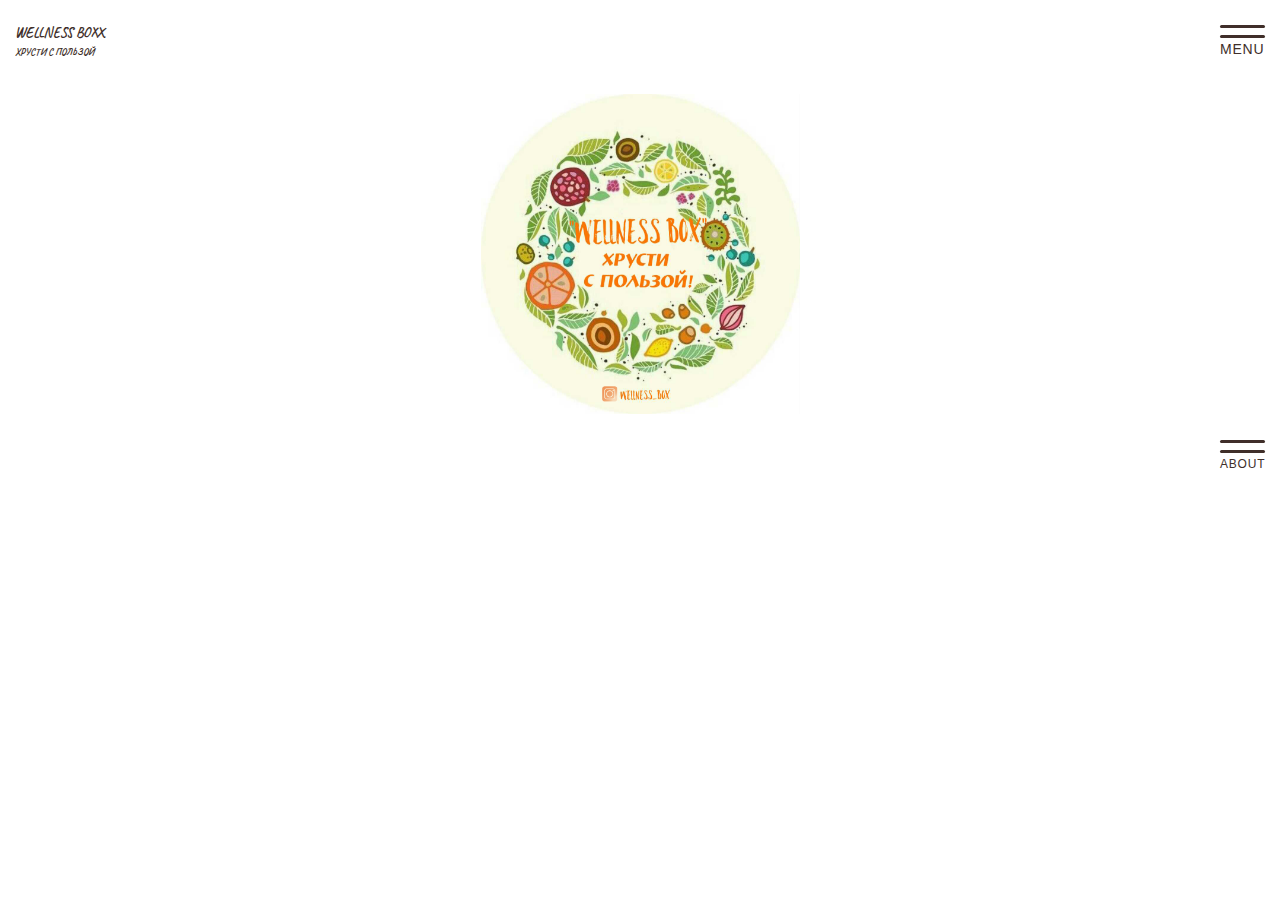
==== index.html @ ea463789 "first commit" ====
<!DOCTYPE html>
<html lang="ru">
<head>
	<meta charset="UTF-8">
	<meta name="viewport" content="width=device-width, initial-scale=1">
	<title>Wellness boxx</title>
	<link rel="stylesheet" href="css/normalize.css">
	<link rel="stylesheet" href="css/style.css">
</head>
<body>
	<div class="wrapper">
		<header class="page-header">
				<h1 class="title">Wellness Boxx</h1>
				<span class="slogan">Хрусти с пользой</span>
				<div class="menu-btn" id="menu-btn">
                  <span class="icon"></span>
                  <span class="text">menu</span>
                </div>
		</header>
		<main>
			<div class="main-logo"></div>
		</main>
		<footer class="footer">
			<a href="https://instagram.com/wellness_boxx?utm_source=ig_pro.." class="icon-instagram"></a>
			<div class="menu-footer" id="menu-footer">
                  <span class="text">about</span>
                </div>
		</footer>
	</div>

	
    <script src="js/jquery-3.3.1.min.js"></script>
	<script src="js/script.js"></script>
</body>
</html>
---- css/style.css ----
@font-face {
    font-family: 'Caveat';
    src: local('Caveat Bold'), local('Caveat-Bold'),
        url('../fonts/Caveat-Bold.woff2') format('woff2'),
        url('../fonts/Caveat-Bold.woff') format('woff');
    font-weight: bold;
    font-style: normal;
}

@font-face {
    font-family: 'Open Sans Condensed';
    src: local('Open Sans Condensed Light'), local('OpenSansCondensed-Light'),
        url('../fonts/OpenSansCondensed-Light.woff2') format('woff2'),
        url('../fonts/OpenSansCondensed-Light.woff') format('woff');
    font-weight: 300;
    font-style: normal;
}

@font-face {
    font-family: 'Caveat';
    src: local('Caveat Regular'), local('Caveat-Regular'),
        url('../fonts/Caveat-Regular.woff2') format('woff2'),
        url('../fonts/Caveat-Regular.woff') format('woff');
    font-weight: normal;
    font-style: normal;
}
* {
    box-sizing: border-box;
}
 body {
	font-family: 'Caveat', cursive;
    font-style: normal;
    background-color: #fff;
    margin: auto;
    display: block;
}
img {
    max-width: 100%;
    height: auto;
}
.wrapper{
    min-width: 320px; 
}
.page-header {
    margin-bottom: 35px;
}
.title {
    font-family: 'Caveat', cursive;
    font-size: 14px;
    text-transform: uppercase;
    color: #402f2a;
    margin: 25px 0 0 15px;
}
.slogan {
    font-family: 'Caveat', cursive;
    font-weight: bold;
    text-transform: uppercase;
    font-size: 10px;
    color: #402f2a;
    margin-left: 15px;
}
#menu-btn {
  display: block;
  position: absolute;
  right: 15px;
  top: 25px;
  width: 45px;
  height: 50px;
}
#menu-footer {
    display: block;
    position: absolute;
    right: 15px;
    top: 440px;
    width: 45px;
    height: 50px;
}
#menu-btn:before, #menu-btn:after, #menu-footer:before, #menu-footer:after {
  content: '';
  width: 100%;
  height: 3px;
  background-color: #402f2a;
  display: block;
  position: absolute;
  border-radius: 20px;
}
#menu-btn:before, #menu-footer:before {
  transform-origin: left center;
}
#menu-btn:after, #menu-footer:after {
  right: 0;
  top: 10px;
  transform-origin: right center;
}
#menu-btn .text  {
  color: #402f2a;
  font-family: 'Caveat Regular', sans-serif;
  display: block;
  position: absolute;
  bottom: 18px;
  font-size: 14px;
  letter-spacing: 0.8px;
  text-transform: uppercase;
}
#menu-footer .text {
    color: #402f2a;
  font-family: 'Caveat Regular', sans-serif;
  display: block;
  position: absolute;
  bottom: 18px;
  font-size: 12px;
  letter-spacing: 0.8px;
  text-transform: uppercase;
}
#menu-btn:hover, #menu-footer:hover {
  cursor: pointer;
}
#menu-btn.open:before, #menu-footer.open:before {
          animation: topBar_open 1s ease-in-out;
          animation-fill-mode: forwards;
}
#menu-btn.open:after, #menu-footer.open:after {
          animation: bottomBar_open 1s ease-in-out;
          animation-fill-mode: forwards;
}
#menu-btn.open .text, #menu-footer.open .text {
          animation: menuLabel_open 1s ease-in;
          animation-fill-mode: forwards;
}
#menu-btn.close:before, #menu-footer.close:before {
          animation: topBar_close 1s ease-in-out;
          /*animation-fill-mode: forwards;*/
}
#menu-btn.close:after, #menu-footer.close:after {
          animation: bottomBar_close 1s ease-in-out;
          /*animation-fill-mode: forwards;*/
}
#menu-btn.close .text, #menu-footer.close .text {
          animation: menuLabel_close 1s ease-in;
          animation-fill-mode: forwards;
}
.main-logo {
    background-image: url(../img/wellness_boxx.png);
    background-repeat: no-repeat;
    background-position: center;
    height: 320px;
    width: 320px;
    background-size: contain;
    margin: 0 auto;
}
.icon-instagram {
    background-image: url(../img/icon-instagram.png);
    display: inline-block;
    width: 40px;
    height: 40px;
    background-size: cover; 
    margin-left: 15px;  
}
.footer {
margin-top: 30px;
}


@keyframes topBar_open {
  0% {
    transform: translateY(0px) rotate(0deg);
    width: 60px;
  }
  10% {
    transform: translateY(-8px) rotate(0deg);
    width: 60px;
  }
  50% {
    transform: translateY(25px) rotate(45deg);
    width: 84px;
  }
  75% {
    transform: translateY(12px) rotate(45deg);
    width: 84px;
  }
  100% {
    transform: translateY(17px) rotate(45deg);
    width: 84px;
  }
}
@keyframes bottomBar_open {
  0% {
    transform: translateY(0px) rotate(0deg);
    width: 60px;
  }
  10% {
    transform: translateY(-8px) rotate(0deg);
    width: 60px;
  }
  60% {
    transform: translateY(0px) rotate(-45deg);
    width: 84px;
  }
  75% {
    transform: translateY(-10px) rotate(-45deg);
    width: 84px;
  }
  100% {
    transform: translateY(-8px) rotate(-45deg);
    width: 84px;
  }
}

@keyframes menuLabel_open {
  0% {
    transform: translateY(0px);
    opacity: 1;
  }
  25% {
    transform: translateY(-18px);
  }
  45% {
    transform: translateY(44px);
    opacity: 1;
  }
  48% {
    transform: translateY(50px);
    opacity: 0;
  }
  100% {
    transform: translateY(30px);
    opacity: 0;
  }
}

@keyframes topBar_close {
  0% {
    transform: translateY(17px) rotate(45deg);
    width: 84px;
  }
  35% {
    transform: translateY(-8px) rotate(-4deg);
    width: 60px;
  }
  53% {
    transform: translateY(10px) rotate(3deg);
    width: 60px;
  }
  70% {
    transform: translateY(-6px) rotate(0deg);
    width: 60px;
  }
  100% {
    transform: translateY(-2px) rotate(0deg);
    width: 60px;
  }
}

@keyframes bottomBar_close {
  0% {
    transform: translateY(-8px) rotate(-45deg);
    width: 84px;
  }
  35% {
    transform: translateY(-18px) rotate(6deg);
    width: 60px;
  }
  53% {
    transform: translateY(0px) rotate(-3deg);
    width: 60px;
  }
  68% {
    transform: translateY(-7px) rotate(0deg);
    width: 60px;
  }
  100% {
    transform: translateY(0px) rotate(0deg);
    width: 60px;
  }
}
/
@keyframes menuLabel_close {
  0% {
    transform: translateY(30px);
    opacity: 0;
  }
  5% {
    transform: translateY(25px);
    opacity: 1;
  }
  25% {
    transform: translateY(-30px);
    opacity: 1;
  }
  37% {
    transform: translateY(-22px);
    opacity: 1;
  }
  45% {
    transform: translateY(-22px);
    opacity: 1;
  }
  58% {
    transform: translateY(8px) rotate(-10deg);
    opacity: 1;
  }
  83% {
    transform: translateY(-6px) rotate(0deg);
    opacity: 1;
  }
  100% {
    transform: translateY(0px);
    opacity: 1;
  }
}
@media (min-width: 1280px) {
    .wrapper {
        max-width: 1280px;
        margin: auto;
        padding: 0;
    }
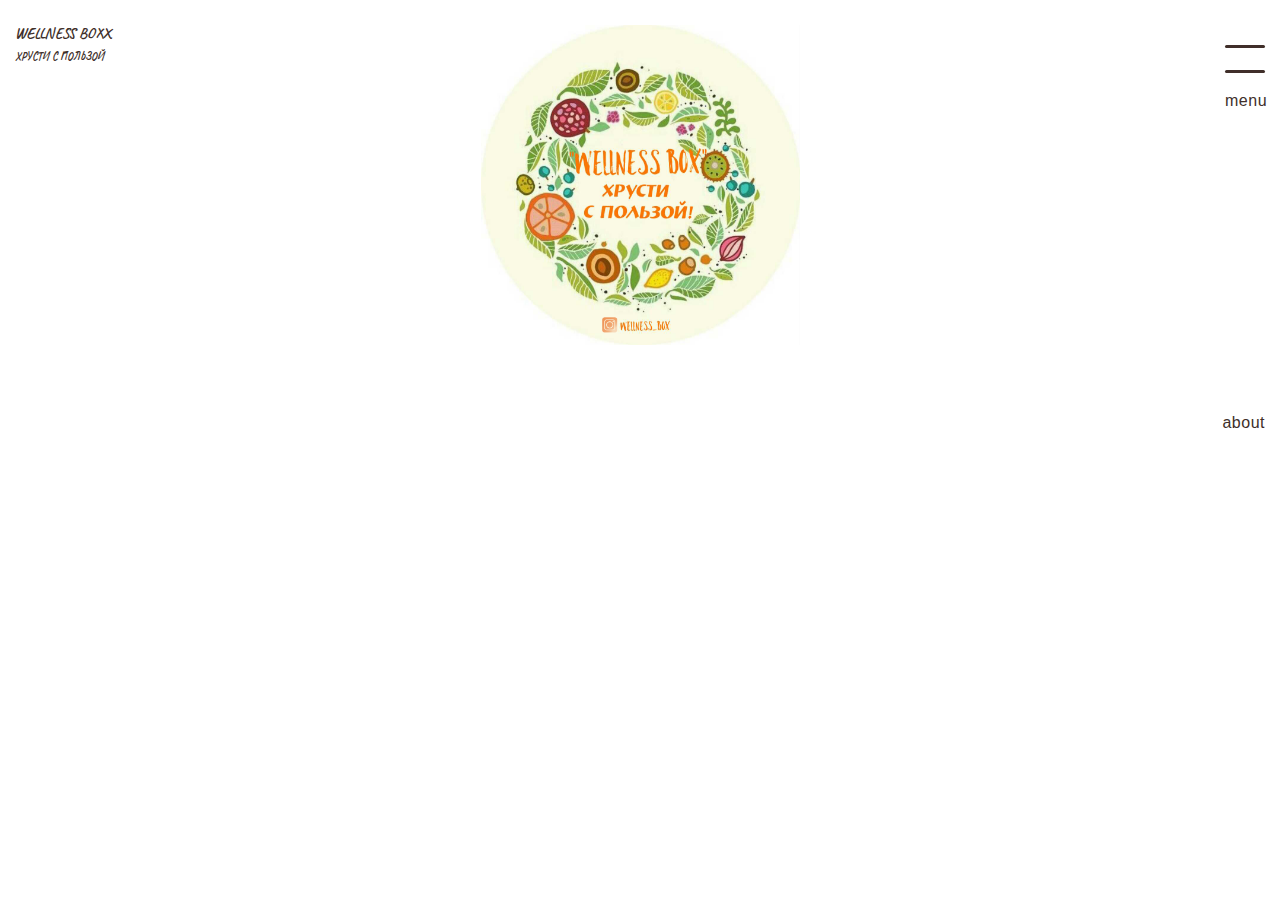
==== commit 21bd2c1f: "z index. появился крестик от бургера" ====
--- a/index.html
+++ b/index.html
@@ -5,17 +5,45 @@
 	<meta name="viewport" content="width=device-width, initial-scale=1">
 	<title>Wellness boxx</title>
 	<link rel="stylesheet" href="css/normalize.css">
+	<link rel="stylesheet" href="css/burger.css">
 	<link rel="stylesheet" href="css/style.css">
 </head>
 <body>
 	<div class="wrapper">
 		<header class="page-header">
+
+
+			<div class="header-menu">
 				<h1 class="title">Wellness Boxx</h1>
 				<span class="slogan">Хрусти с пользой</span>
+
 				<div class="menu-btn" id="menu-btn">
                   <span class="icon"></span>
                   <span class="text">menu</span>
                 </div>
+			</div>
+				
+
+
+
+
+                <div class="burger">
+				  <ul class="burger-menu-list" id="burger-menu-list">
+					<li <!-- class="burger-menu-item" -->><a class="burger-menu-link" href="#"><img width="100px" src="img/apple.png" alt="Фотография яблока">Яблоко</a>
+					</li>
+					<li class="burger-menu-item"><a class="burger-menu-link" href="#"><img width="90px" src="img/orange.png" alt="Фотография апельсина">Апельсин</a>
+					</li>
+					<li class="burger-menu-item"><a class="burger-menu-link" href="#"><img width="80px" src="img/pear.png" alt="Фотография груши">Груша</a>
+					</li>
+					<li class="burger-menu-item"><a class="burger-menu-link" href="#"><img width="85px" src="img/watermelon.png" alt="Фотография арбуза">Арбуз</a>
+					</li>
+				</ul>
+			</div>
+
+
+
+
+
 		</header>
 		<main>
 			<div class="main-logo"></div>
@@ -23,13 +51,15 @@
 		<footer class="footer">
 			<a href="https://instagram.com/wellness_boxx?utm_source=ig_pro.." class="icon-instagram"></a>
 			<div class="menu-footer" id="menu-footer">
-                  <span class="text">about</span>
+				<a href="about.html" class="link-footer"><span class="text-footer">about</span></a>
+                  
                 </div>
 		</footer>
 	</div>
 
 	
     <script src="js/jquery-3.3.1.min.js"></script>
+    <script src="js/burger.js"></script>
 	<script src="js/script.js"></script>
 </body>
 </html>--- a/css/burger.css
+++ b/css/burger.css
@@ -0,0 +1,436 @@
+@-webkit-keyframes topBar_open {
+  0% {
+    -webkit-transform: translateY(0px) rotate(0deg);
+            transform: translateY(0px) rotate(0deg);
+    width: 40px;
+  }
+  10% {
+    -webkit-transform: translateY(-8px) rotate(0deg);
+            transform: translateY(-8px) rotate(0deg);
+    width: 40px;
+  }
+  50% {
+    -webkit-transform: translateY(25px) rotate(45deg);
+            transform: translateY(25px) rotate(45deg);
+    width: 56px;
+  }
+  75% {
+    -webkit-transform: translateY(12px) rotate(45deg);
+            transform: translateY(12px) rotate(45deg);
+    width: 56px;
+  }
+  100% {
+    -webkit-transform: translateY(17px) rotate(45deg);
+            transform: translateY(17px) rotate(45deg);
+    width: 56px;
+  }
+}
+@keyframes topBar_open {
+  0% {
+    -webkit-transform: translateY(0px) rotate(0deg);
+            transform: translateY(0px) rotate(0deg);
+    width: 40px;
+  }
+  10% {
+    -webkit-transform: translateY(-8px) rotate(0deg);
+            transform: translateY(-8px) rotate(0deg);
+    width: 40px;
+  }
+  50% {
+    -webkit-transform: translateY(25px) rotate(45deg);
+            transform: translateY(25px) rotate(45deg);
+    width: 56px;
+  }
+  75% {
+    -webkit-transform: translateY(12px) rotate(45deg);
+            transform: translateY(12px) rotate(45deg);
+    width: 56px;
+  }
+  100% {
+    -webkit-transform: translateY(17px) rotate(45deg);
+            transform: translateY(17px) rotate(45deg);
+    width: 56px;
+  }
+}
+@-webkit-keyframes bottomBar_open {
+  0% {
+    -webkit-transform: translateY(0px) rotate(0deg);
+            transform: translateY(0px) rotate(0deg);
+    width: 40px;
+  }
+  10% {
+    -webkit-transform: translateY(-8px) rotate(0deg);
+            transform: translateY(-8px) rotate(0deg);
+    width: 40px;
+  }
+  60% {
+    -webkit-transform: translateY(0px) rotate(-45deg);
+            transform: translateY(0px) rotate(-45deg);
+    width: 56px;
+  }
+  75% {
+    -webkit-transform: translateY(-10px) rotate(-45deg);
+            transform: translateY(-10px) rotate(-45deg);
+    width: 56px;
+  }
+  100% {
+    -webkit-transform: translateY(-8px) rotate(-45deg);
+            transform: translateY(-8px) rotate(-45deg);
+    width: 56px;
+  }
+}
+@keyframes bottomBar_open {
+  0% {
+    -webkit-transform: translateY(0px) rotate(0deg);
+            transform: translateY(0px) rotate(0deg);
+    width: 40px;
+  }
+  10% {
+    -webkit-transform: translateY(-8px) rotate(0deg);
+            transform: translateY(-8px) rotate(0deg);
+    width: 40px;
+  }
+  60% {
+    -webkit-transform: translateY(0px) rotate(-45deg);
+            transform: translateY(0px) rotate(-45deg);
+    width: 56px;
+  }
+  75% {
+    -webkit-transform: translateY(-10px) rotate(-45deg);
+            transform: translateY(-10px) rotate(-45deg);
+    width: 56px;
+  }
+  100% {
+    -webkit-transform: translateY(-8px) rotate(-45deg);
+            transform: translateY(-8px) rotate(-45deg);
+    width: 56px;
+  }
+}
+@-webkit-keyframes menuLabel_open {
+  0% {
+    -webkit-transform: translateY(0px);
+            transform: translateY(0px);
+    opacity: 1;
+  }
+  25% {
+    -webkit-transform: translateY(-18px);
+            transform: translateY(-18px);
+  }
+  45% {
+    -webkit-transform: translateY(44px);
+            transform: translateY(44px);
+    opacity: 1;
+  }
+  48% {
+    -webkit-transform: translateY(50px);
+            transform: translateY(50px);
+    opacity: 0;
+  }
+  100% {
+    -webkit-transform: translateY(30px);
+            transform: translateY(30px);
+    opacity: 0;
+  }
+}
+@keyframes menuLabel_open {
+  0% {
+    -webkit-transform: translateY(0px);
+            transform: translateY(0px);
+    opacity: 1;
+  }
+  25% {
+    -webkit-transform: translateY(-18px);
+            transform: translateY(-18px);
+  }
+  45% {
+    -webkit-transform: translateY(44px);
+            transform: translateY(44px);
+    opacity: 1;
+  }
+  48% {
+    -webkit-transform: translateY(50px);
+            transform: translateY(50px);
+    opacity: 0;
+  }
+  100% {
+    -webkit-transform: translateY(30px);
+            transform: translateY(30px);
+    opacity: 0;
+  }
+}
+@-webkit-keyframes topBar_close {
+  0% {
+    -webkit-transform: translateY(17px) rotate(45deg);
+            transform: translateY(17px) rotate(45deg);
+    width: 56px;
+  }
+  35% {
+    -webkit-transform: translateY(-8px) rotate(-4deg);
+            transform: translateY(-8px) rotate(-4deg);
+    width: 40px;
+  }
+  53% {
+    -webkit-transform: translateY(10px) rotate(3deg);
+            transform: translateY(10px) rotate(3deg);
+    width: 40px;
+  }
+  70% {
+    -webkit-transform: translateY(-6px) rotate(0deg);
+            transform: translateY(-6px) rotate(0deg);
+    width: 40px;
+  }
+  100% {
+    -webkit-transform: translateY(-2px) rotate(0deg);
+            transform: translateY(-2px) rotate(0deg);
+    width: 40px;
+  }
+}
+@keyframes topBar_close {
+  0% {
+    -webkit-transform: translateY(17px) rotate(45deg);
+            transform: translateY(17px) rotate(45deg);
+    width: 56px;
+  }
+  35% {
+    -webkit-transform: translateY(-8px) rotate(-4deg);
+            transform: translateY(-8px) rotate(-4deg);
+    width: 40px;
+  }
+  53% {
+    -webkit-transform: translateY(10px) rotate(3deg);
+            transform: translateY(10px) rotate(3deg);
+    width: 40px;
+  }
+  70% {
+    -webkit-transform: translateY(-6px) rotate(0deg);
+            transform: translateY(-6px) rotate(0deg);
+    width: 40px;
+  }
+  100% {
+    -webkit-transform: translateY(-2px) rotate(0deg);
+            transform: translateY(-2px) rotate(0deg);
+    width: 40px;
+  }
+}
+@-webkit-keyframes bottomBar_close {
+  0% {
+    -webkit-transform: translateY(-8px) rotate(-45deg);
+            transform: translateY(-8px) rotate(-45deg);
+    width: 56px;
+  }
+  35% {
+    -webkit-transform: translateY(-18px) rotate(6deg);
+            transform: translateY(-18px) rotate(6deg);
+    width: 40px;
+  }
+  53% {
+    -webkit-transform: translateY(0px) rotate(-3deg);
+            transform: translateY(0px) rotate(-3deg);
+    width: 40px;
+  }
+  68% {
+    -webkit-transform: translateY(-7px) rotate(0deg);
+            transform: translateY(-7px) rotate(0deg);
+    width: 40px;
+  }
+  100% {
+    -webkit-transform: translateY(0px) rotate(0deg);
+            transform: translateY(0px) rotate(0deg);
+    width: 40px;
+  }
+}
+@keyframes bottomBar_close {
+  0% {
+    -webkit-transform: translateY(-8px) rotate(-45deg);
+            transform: translateY(-8px) rotate(-45deg);
+    width: 56px;
+  }
+  35% {
+    -webkit-transform: translateY(-18px) rotate(6deg);
+            transform: translateY(-18px) rotate(6deg);
+    width: 40px;
+  }
+  53% {
+    -webkit-transform: translateY(0px) rotate(-3deg);
+            transform: translateY(0px) rotate(-3deg);
+    width: 40px;
+  }
+  68% {
+    -webkit-transform: translateY(-7px) rotate(0deg);
+            transform: translateY(-7px) rotate(0deg);
+    width: 40px;
+  }
+  100% {
+    -webkit-transform: translateY(0px) rotate(0deg);
+            transform: translateY(0px) rotate(0deg);
+    width: 40px;
+  }
+}
+@-webkit-keyframes menuLabel_close {
+  0% {
+    -webkit-transform: translateY(30px);
+            transform: translateY(30px);
+    opacity: 0;
+  }
+  5% {
+    -webkit-transform: translateY(25px);
+            transform: translateY(25px);
+    opacity: 1;
+  }
+  25% {
+    -webkit-transform: translateY(-30px);
+            transform: translateY(-30px);
+    opacity: 1;
+  }
+  37% {
+    -webkit-transform: translateY(-22px);
+            transform: translateY(-22px);
+    opacity: 1;
+  }
+  45% {
+    -webkit-transform: translateY(-22px);
+            transform: translateY(-22px);
+    opacity: 1;
+  }
+  58% {
+    -webkit-transform: translateY(8px) rotate(-10deg);
+            transform: translateY(8px) rotate(-10deg);
+    opacity: 1;
+  }
+  83% {
+    -webkit-transform: translateY(-6px) rotate(0deg);
+            transform: translateY(-6px) rotate(0deg);
+    opacity: 1;
+  }
+  100% {
+    -webkit-transform: translateY(0px);
+            transform: translateY(0px);
+    opacity: 1;
+  }
+}
+@keyframes menuLabel_close {
+  0% {
+    -webkit-transform: translateY(30px);
+            transform: translateY(30px);
+    opacity: 0;
+  }
+  5% {
+    -webkit-transform: translateY(25px);
+            transform: translateY(25px);
+    opacity: 1;
+  }
+  25% {
+    -webkit-transform: translateY(-30px);
+            transform: translateY(-30px);
+    opacity: 1;
+  }
+  37% {
+    -webkit-transform: translateY(-22px);
+            transform: translateY(-22px);
+    opacity: 1;
+  }
+  45% {
+    -webkit-transform: translateY(-22px);
+            transform: translateY(-22px);
+    opacity: 1;
+  }
+  58% {
+    -webkit-transform: translateY(8px) rotate(-10deg);
+            transform: translateY(8px) rotate(-10deg);
+    opacity: 1;
+  }
+  83% {
+    -webkit-transform: translateY(-6px) rotate(0deg);
+            transform: translateY(-6px) rotate(0deg);
+    opacity: 1;
+  }
+  100% {
+    -webkit-transform: translateY(0px);
+            transform: translateY(0px);
+    opacity: 1;
+  }
+}
+body {
+  background-color: #ff6100;
+}
+
+#menu-btn {
+  display: block;
+  /*position: relative;*/
+  position: absolute;
+  text-align: center;
+  /*margin-left: 260px;*/
+  right: 15px;
+  margin-top: 20px;
+  width: 40px;
+  height: 65px;
+  z-index: 3;
+}
+#menu-btn:before, #menu-btn:after {
+  content: "";
+  width: 100%;
+  height: 3px;
+  background-color: #402f2a;
+  display: block;
+  position: absolute;
+  border-radius: 20px;
+}
+#menu-btn:before {
+  -webkit-transform-origin: left center;
+          transform-origin: left center;
+}
+#menu-btn:after {
+  right: 0;
+  top: 25px;
+  -webkit-transform-origin: right center;
+          transform-origin: right center;
+}
+#menu-btn .text {
+  color: #402f2a;
+  font-family: "Candal", sans-serif;
+  display: block;
+  position: absolute;
+  bottom: 0;
+  font-size: 16px;
+  letter-spacing: 0.5px;
+}
+#menu-btn:hover {
+  cursor: pointer;
+}
+#menu-btn.open:before {
+  -webkit-animation: topBar_open 1s ease-in-out;
+          animation: topBar_open 1s ease-in-out;
+  -webkit-animation-fill-mode: forwards;
+          animation-fill-mode: forwards;
+}
+#menu-btn.open:after {
+  -webkit-animation: bottomBar_open 1s ease-in-out;
+          animation: bottomBar_open 1s ease-in-out;
+  -webkit-animation-fill-mode: forwards;
+          animation-fill-mode: forwards;
+}
+#menu-btn.open .text {
+  -webkit-animation: menuLabel_open 1s ease-in;
+          animation: menuLabel_open 1s ease-in;
+  -webkit-animation-fill-mode: forwards;
+          animation-fill-mode: forwards;
+}
+#menu-btn.close:before {
+  -webkit-animation: topBar_close 1s ease-in-out;
+          animation: topBar_close 1s ease-in-out;
+  -webkit-animation-fill-mode: forwards;
+          animation-fill-mode: forwards;
+}
+#menu-btn.close:after {
+  -webkit-animation: bottomBar_close 1s ease-in-out;
+          animation: bottomBar_close 1s ease-in-out;
+  -webkit-animation-fill-mode: forwards;
+          animation-fill-mode: forwards;
+}
+#menu-btn.close .text {
+  -webkit-animation: menuLabel_close 1s ease-in;
+          animation: menuLabel_close 1s ease-in;
+  -webkit-animation-fill-mode: forwards;
+          animation-fill-mode: forwards;
+}
+
--- a/css/style.css
+++ b/css/style.css
@@ -42,102 +42,60 @@
     min-width: 320px; 
 }
 .page-header {
-    margin-bottom: 35px;
+    margin-bottom: 25px;
+}
+.header-menu {
+    vertical-align: top;
 }
 .title {
     font-family: 'Caveat', cursive;
-    font-size: 14px;
+    font-size: 15px;
     text-transform: uppercase;
     color: #402f2a;
-    margin: 25px 0 0 15px;
+    margin: 0px 0 15px 15px;
+    position: absolute;
+    z-index: 3;
 }
 .slogan {
     font-family: 'Caveat', cursive;
     font-weight: bold;
     text-transform: uppercase;
-    font-size: 10px;
+    font-size: 11px;
     color: #402f2a;
     margin-left: 15px;
+    margin-top: 25px;
+    position: absolute;
+    z-index: 3;
 }
-#menu-btn {
-  display: block;
-  position: absolute;
-  right: 15px;
-  top: 25px;
-  width: 45px;
-  height: 50px;
+.burger {
+    display: none;
+    height: 700px;
+    background-color: #fff;
+    position: absolute;
+    width: 100%;
+    top: 0;
+    left: 0;
+    padding-top: 70px;
+    color: #fff;
 }
-#menu-footer {
+.burger-menu-list {
+    list-style: none;
+    padding: 0 15px;
+    position: absolute;
+    margin-top: 0;
+}
+.burger-menu-item {
     display: block;
-    position: absolute;
-    right: 15px;
-    top: 440px;
-    width: 45px;
-    height: 50px;
+    margin-bottom: 23px;
+    width: 100px;
+
 }
-#menu-btn:before, #menu-btn:after, #menu-footer:before, #menu-footer:after {
-  content: '';
-  width: 100%;
-  height: 3px;
-  background-color: #402f2a;
-  display: block;
-  position: absolute;
-  border-radius: 20px;
-}
-#menu-btn:before, #menu-footer:before {
-  transform-origin: left center;
-}
-#menu-btn:after, #menu-footer:after {
-  right: 0;
-  top: 10px;
-  transform-origin: right center;
-}
-#menu-btn .text  {
-  color: #402f2a;
-  font-family: 'Caveat Regular', sans-serif;
-  display: block;
-  position: absolute;
-  bottom: 18px;
-  font-size: 14px;
-  letter-spacing: 0.8px;
-  text-transform: uppercase;
-}
-#menu-footer .text {
-    color: #402f2a;
-  font-family: 'Caveat Regular', sans-serif;
-  display: block;
-  position: absolute;
-  bottom: 18px;
-  font-size: 12px;
-  letter-spacing: 0.8px;
-  text-transform: uppercase;
-}
-#menu-btn:hover, #menu-footer:hover {
-  cursor: pointer;
-}
-#menu-btn.open:before, #menu-footer.open:before {
-          animation: topBar_open 1s ease-in-out;
-          animation-fill-mode: forwards;
-}
-#menu-btn.open:after, #menu-footer.open:after {
-          animation: bottomBar_open 1s ease-in-out;
-          animation-fill-mode: forwards;
-}
-#menu-btn.open .text, #menu-footer.open .text {
-          animation: menuLabel_open 1s ease-in;
-          animation-fill-mode: forwards;
-}
-#menu-btn.close:before, #menu-footer.close:before {
-          animation: topBar_close 1s ease-in-out;
-          /*animation-fill-mode: forwards;*/
-}
-#menu-btn.close:after, #menu-footer.close:after {
-          animation: bottomBar_close 1s ease-in-out;
-          /*animation-fill-mode: forwards;*/
-}
-#menu-btn.close .text, #menu-footer.close .text {
-          animation: menuLabel_close 1s ease-in;
-          animation-fill-mode: forwards;
+.burger-menu-link {
+    text-decoration: none;
+    text-transform: uppercase;
+    color: #fff;
+    width: 200px;
+    height: 200px;
 }
 .main-logo {
     background-image: url(../img/wellness_boxx.png);
@@ -154,160 +112,26 @@
     width: 40px;
     height: 40px;
     background-size: cover; 
-    margin-left: 15px;  
+    margin-top: 25px;
+    margin-right: 15px; 
 }
 .footer {
-margin-top: 30px;
+    display: inline-block;
+margin-top: 20px;
+margin-left: 15px;
+}
+.text-footer {
+  color: #402f2a;
+  font-family: "Candal", sans-serif;
+  display: block;
+  position: absolute;
+  font-size: 16px;
+  letter-spacing: 0.5px;
+  right: 15px;
+  margin-top: -20px;
 }
 
 
-@keyframes topBar_open {
-  0% {
-    transform: translateY(0px) rotate(0deg);
-    width: 60px;
-  }
-  10% {
-    transform: translateY(-8px) rotate(0deg);
-    width: 60px;
-  }
-  50% {
-    transform: translateY(25px) rotate(45deg);
-    width: 84px;
-  }
-  75% {
-    transform: translateY(12px) rotate(45deg);
-    width: 84px;
-  }
-  100% {
-    transform: translateY(17px) rotate(45deg);
-    width: 84px;
-  }
-}
-@keyframes bottomBar_open {
-  0% {
-    transform: translateY(0px) rotate(0deg);
-    width: 60px;
-  }
-  10% {
-    transform: translateY(-8px) rotate(0deg);
-    width: 60px;
-  }
-  60% {
-    transform: translateY(0px) rotate(-45deg);
-    width: 84px;
-  }
-  75% {
-    transform: translateY(-10px) rotate(-45deg);
-    width: 84px;
-  }
-  100% {
-    transform: translateY(-8px) rotate(-45deg);
-    width: 84px;
-  }
-}
-
-@keyframes menuLabel_open {
-  0% {
-    transform: translateY(0px);
-    opacity: 1;
-  }
-  25% {
-    transform: translateY(-18px);
-  }
-  45% {
-    transform: translateY(44px);
-    opacity: 1;
-  }
-  48% {
-    transform: translateY(50px);
-    opacity: 0;
-  }
-  100% {
-    transform: translateY(30px);
-    opacity: 0;
-  }
-}
-
-@keyframes topBar_close {
-  0% {
-    transform: translateY(17px) rotate(45deg);
-    width: 84px;
-  }
-  35% {
-    transform: translateY(-8px) rotate(-4deg);
-    width: 60px;
-  }
-  53% {
-    transform: translateY(10px) rotate(3deg);
-    width: 60px;
-  }
-  70% {
-    transform: translateY(-6px) rotate(0deg);
-    width: 60px;
-  }
-  100% {
-    transform: translateY(-2px) rotate(0deg);
-    width: 60px;
-  }
-}
-
-@keyframes bottomBar_close {
-  0% {
-    transform: translateY(-8px) rotate(-45deg);
-    width: 84px;
-  }
-  35% {
-    transform: translateY(-18px) rotate(6deg);
-    width: 60px;
-  }
-  53% {
-    transform: translateY(0px) rotate(-3deg);
-    width: 60px;
-  }
-  68% {
-    transform: translateY(-7px) rotate(0deg);
-    width: 60px;
-  }
-  100% {
-    transform: translateY(0px) rotate(0deg);
-    width: 60px;
-  }
-}
-/
-@keyframes menuLabel_close {
-  0% {
-    transform: translateY(30px);
-    opacity: 0;
-  }
-  5% {
-    transform: translateY(25px);
-    opacity: 1;
-  }
-  25% {
-    transform: translateY(-30px);
-    opacity: 1;
-  }
-  37% {
-    transform: translateY(-22px);
-    opacity: 1;
-  }
-  45% {
-    transform: translateY(-22px);
-    opacity: 1;
-  }
-  58% {
-    transform: translateY(8px) rotate(-10deg);
-    opacity: 1;
-  }
-  83% {
-    transform: translateY(-6px) rotate(0deg);
-    opacity: 1;
-  }
-  100% {
-    transform: translateY(0px);
-    opacity: 1;
-  }
-}
 @media (min-width: 1280px) {
     .wrapper {
         max-width: 1280px;
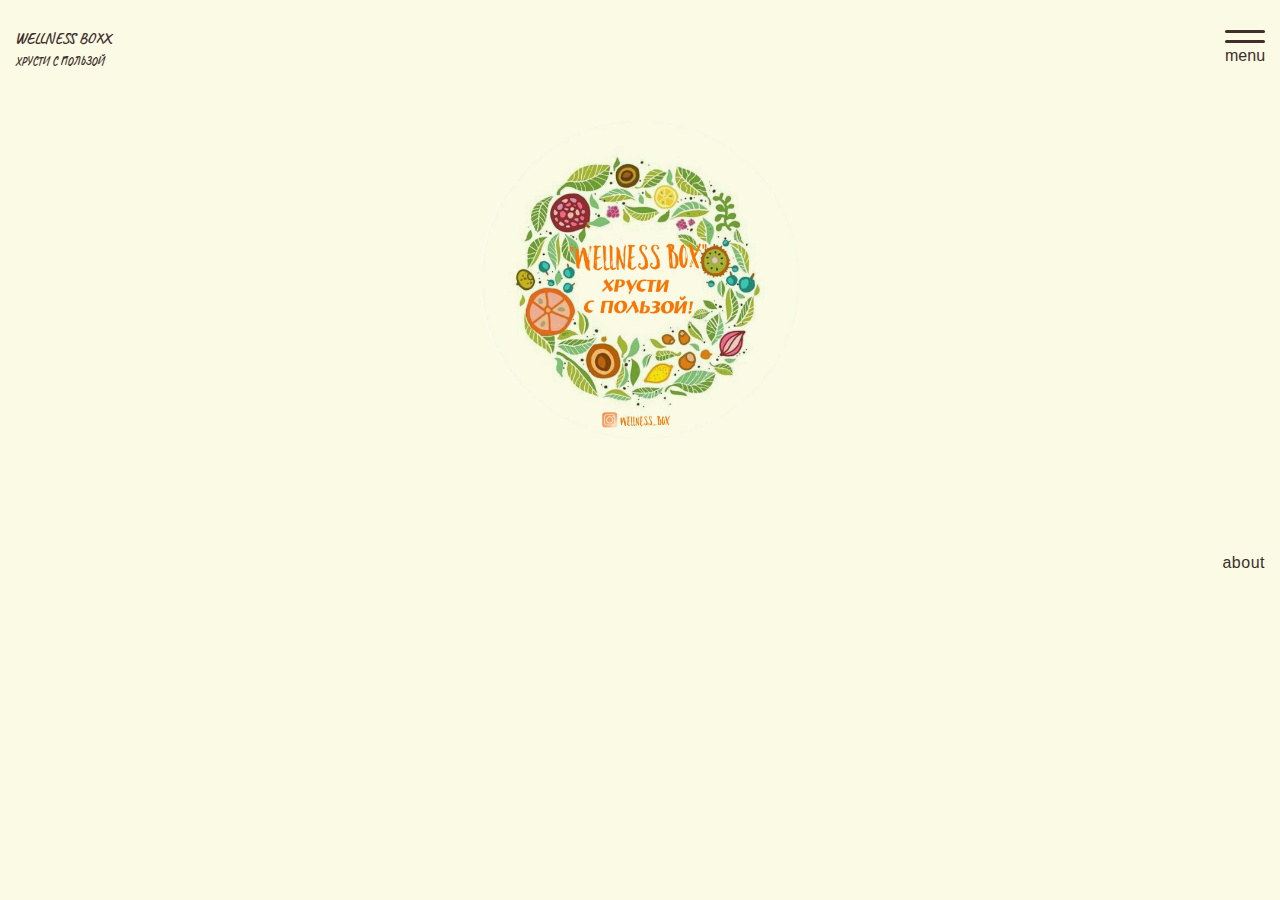
==== commit 20e648be: "доделан бургер" ====
--- a/index.html
+++ b/index.html
@@ -1,5 +1,6 @@
 <!DOCTYPE html>
 <html lang="ru">
+
 <head>
 	<meta charset="UTF-8">
 	<meta name="viewport" content="width=device-width, initial-scale=1">
@@ -8,58 +9,59 @@
 	<link rel="stylesheet" href="css/burger.css">
 	<link rel="stylesheet" href="css/style.css">
 </head>
+
 <body>
 	<div class="wrapper">
 		<header class="page-header">
-
-
 			<div class="header-menu">
-				<h1 class="title">Wellness Boxx</h1>
-				<span class="slogan">Хрусти с пользой</span>
-
-				<div class="menu-btn" id="menu-btn">
-                  <span class="icon"></span>
-                  <span class="text">menu</span>
-                </div>
+				<h1 class="title title-header">Wellness Boxx</h1>
+				<span class="slogan slogan-header">Хрусти с пользой</span>
+				<div class="menu-btn" id="menu-btn"> <span class="icon"></span>
+					<span class="text">menu</span>
+				</div>
 			</div>
-				
-
-
-
-
-                <div class="burger">
-				  <ul class="burger-menu-list" id="burger-menu-list">
-					<li <!-- class="burger-menu-item" -->><a class="burger-menu-link" href="#"><img width="100px" src="img/apple.png" alt="Фотография яблока">Яблоко</a>
+			<div class="burger">
+				<ul class="burger-menu-list" id="burger-menu-list">
+					<li class="burger-menu-item">
+						<a class="burger-menu-link" href="apple.html">
+							<img class="burger-img-apple" width="80" src="img/apple.png" alt="Фотография яблока"></a>
 					</li>
-					<li class="burger-menu-item"><a class="burger-menu-link" href="#"><img width="90px" src="img/orange.png" alt="Фотография апельсина">Апельсин</a>
+					<li class="burger-menu-item">
+						<a class="burger-menu-link" href="orange.html">
+							<img class="burger-img-orange" width="70" src="img/orange.png" alt="Фотография апельсина"></a>
 					</li>
-					<li class="burger-menu-item"><a class="burger-menu-link" href="#"><img width="80px" src="img/pear.png" alt="Фотография груши">Груша</a>
+					<li class="burger-menu-item">
+						<a class="burger-menu-link" href="pear.html">
+							<img class="burger-img-pear" width="55" src="img/pear.png" alt="Фотография груши"></a>
 					</li>
-					<li class="burger-menu-item"><a class="burger-menu-link" href="#"><img width="85px" src="img/watermelon.png" alt="Фотография арбуза">Арбуз</a>
+					<li class="burger-menu-item">
+						<a class="burger-menu-link" href="watermelon.html">
+							<img class="burger-img-watermelon" width="65" src="img/watermelon.png" alt="Фотография арбуза"></a>
+					</li>
+					<li class="burger-menu-item">
+						<a class="burger-menu-link" href="turkey.html">
+							<img class="burger-img-turkey" width="70" src="img/turkey.png" alt="Фотография индейки"></a>
+					</li>
+					<li class="burger-menu-item">
+						<a class="burger-menu-link" href="pastila.html">
+							<img class="burger-img-pastila" width="80" src="img/pastila.png" alt="Фотография пастилы">
+						</a>
 					</li>
 				</ul>
 			</div>
-
-
-
-
-
 		</header>
-		<main>
+		<main class="main">
 			<div class="main-logo"></div>
 		</main>
 		<footer class="footer">
 			<a href="https://instagram.com/wellness_boxx?utm_source=ig_pro.." class="icon-instagram"></a>
-			<div class="menu-footer" id="menu-footer">
-				<a href="about.html" class="link-footer"><span class="text-footer">about</span></a>
-                  
-                </div>
+			<div class="menu-footer" id="menu-footer">	<a href="about.html" class="link-footer"><span class="text-footer">about</span></a>
+			</div>
 		</footer>
 	</div>
-
-	
-    <script src="js/jquery-3.3.1.min.js"></script>
-    <script src="js/burger.js"></script>
+	<script src="js/jquery-3.3.1.min.js"></script>
+	<script src="js/burger.js"></script>
 	<script src="js/script.js"></script>
 </body>
+
 </html>--- a/css/burger.css
+++ b/css/burger.css
@@ -352,16 +352,16 @@
 }
 body {
   background-color: #ff6100;
+ /* background-image: url(../img/wellness_boxx.png);
+  opacity: 0.3;*/
 }
 
 #menu-btn {
   display: block;
-  /*position: relative;*/
   position: absolute;
   text-align: center;
-  /*margin-left: 260px;*/
   right: 15px;
-  margin-top: 20px;
+  margin-top: -90px;
   width: 40px;
   height: 65px;
   z-index: 3;
@@ -374,6 +374,7 @@
   display: block;
   position: absolute;
   border-radius: 20px;
+  line-height: 10px;
 }
 #menu-btn:before {
   -webkit-transform-origin: left center;
@@ -381,18 +382,24 @@
 }
 #menu-btn:after {
   right: 0;
-  top: 25px;
+  top: 10px;
   -webkit-transform-origin: right center;
           transform-origin: right center;
+}
+#menu-btn.open:after {
+  top: 25px;
+  margin-top: -20px;
+}
+#menu-btn.open:before {
+  margin-top: -20px;
 }
 #menu-btn .text {
   color: #402f2a;
   font-family: "Candal", sans-serif;
   display: block;
   position: absolute;
-  bottom: 0;
+  bottom: 30px;
   font-size: 16px;
-  letter-spacing: 0.5px;
 }
 #menu-btn:hover {
   cursor: pointer;
--- a/css/style.css
+++ b/css/style.css
@@ -30,29 +30,58 @@
  body {
 	font-family: 'Caveat', cursive;
     font-style: normal;
-    background-color: #fff;
+    background-color: #fbfae5;
     margin: auto;
     display: block;
 }
 img {
     max-width: 100%;
     height: auto;
+    margin: 0 auto;
+}
+.second-pastila {
+    background-color: pink;
+}
+.second-orange {
+    background-color: #ef9b55;
+}
+.second-apple {
+    background-color: #a3c772;
+}
+.second-pear {
+    background-color: #cbd779;
+}
+.second-watermelon {
+    background-color: #f45276;
+}
+.second-turkey {
+    background-color: #edb195;
+}
+.second-about {
+    background-color: #3dc7b7;
 }
 .wrapper{
     min-width: 320px; 
 }
+.wrapper-second {
+    
+}
 .page-header {
     margin-bottom: 25px;
 }
 .header-menu {
     vertical-align: top;
+    margin-bottom: 30px;
 }
 .title {
     font-family: 'Caveat', cursive;
     font-size: 15px;
     text-transform: uppercase;
     color: #402f2a;
-    margin: 0px 0 15px 15px;
+    margin: 15px 0 5px 15px;
+}
+.title-header {
+    margin: -90px 0 15px 15px;
     position: absolute;
     z-index: 3;
 }
@@ -63,31 +92,44 @@
     font-size: 11px;
     color: #402f2a;
     margin-left: 15px;
-    margin-top: 25px;
+    margin-top: -65px; 
+}
+.slogan-header {
     position: absolute;
     z-index: 3;
 }
 .burger {
     display: none;
-    height: 700px;
-    background-color: #fff;
+    height: 100%;
+    background-color: #fbfae5;
     position: absolute;
     width: 100%;
-    top: 0;
+    top: -50px;
     left: 0;
-    padding-top: 70px;
+    padding-top: 75px;
     color: #fff;
+     background-image: url(../img/wellness-opacity.png);
+     background-repeat: no-repeat;
+     background-position: -572px -285px;
 }
 .burger-menu-list {
-    list-style: none;
-    padding: 0 15px;
-    position: absolute;
-    margin-top: 0;
+    margin-top: 50px;
+    padding: 0;
+    display: -webkit-flex;
+    display: -moz-flex;
+    display: -ms-flex;
+    display: -o-flex;
+    display: flex;
+    flex-wrap: wrap;
 }
 .burger-menu-item {
-    display: block;
-    margin-bottom: 23px;
-    width: 100px;
+    margin-left: 15px;
+    margin-bottom: 5px;
+    width: 145px;
+    height: 145px;
+    border-radius: 50%;
+    border-right: 1px solid #402f2a;
+    background-color: #fbfae5;
 
 }
 .burger-menu-link {
@@ -96,6 +138,33 @@
     color: #fff;
     width: 200px;
     height: 200px;
+}
+.burger-img-apple {
+    margin-left: 30px;
+    margin-top: 30px;
+}
+.burger-img-orange {
+    margin-left: 40px;
+    margin-top: 35px;
+}
+.burger-img-pear {
+    margin-left: 45px;
+    margin-top: 30px;
+}
+.burger-img-watermelon {
+    margin-left: 40px;
+    margin-top: 40px;
+}
+.burger-img-turkey {
+    margin-left: 35px;
+    margin-top: 45px;
+}
+.burger-img-pastila {
+    margin-left: 30px;
+    margin-top: 30px;
+}
+.main {
+    margin-top: 120px;
 }
 .main-logo {
     background-image: url(../img/wellness_boxx.png);
@@ -105,6 +174,7 @@
     width: 320px;
     background-size: contain;
     margin: 0 auto;
+    border-radius: 100%;
 }
 .icon-instagram {
     background-image: url(../img/icon-instagram.png);
@@ -112,13 +182,14 @@
     width: 40px;
     height: 40px;
     background-size: cover; 
-    margin-top: 25px;
+    margin-top: 70px;
     margin-right: 15px; 
 }
 .footer {
     display: inline-block;
-margin-top: 20px;
-margin-left: 15px;
+    margin-top: 20px;
+    margin-left: 15px;
+    width: 100%;
 }
 .text-footer {
   color: #402f2a;
